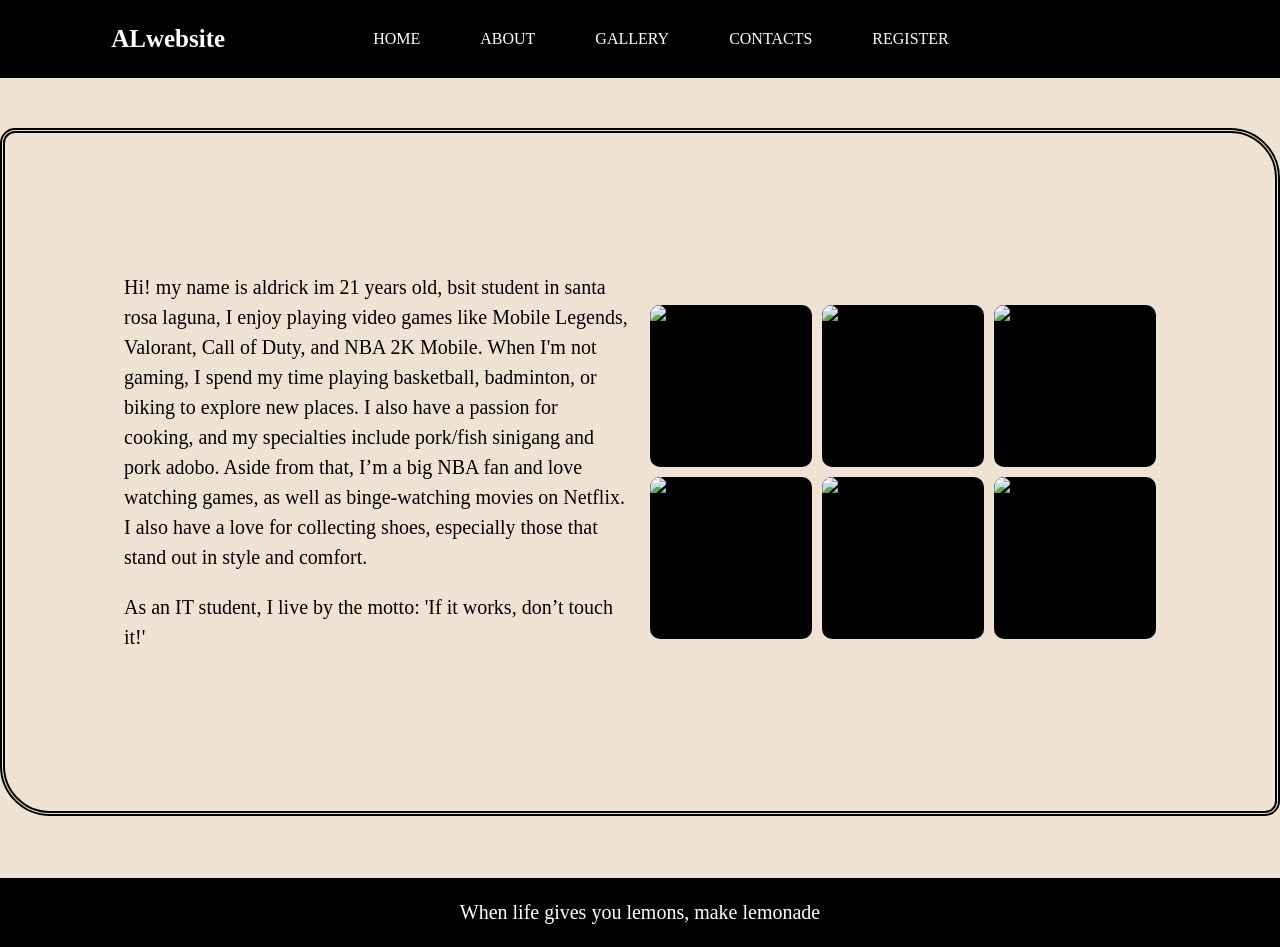
==== aboutme.html @ 7047dbfd "Add files via upload" ====
<!DOCTYPE html>
<html>
    <head>
        <meta charset="UTF-8">
        <meta name="viewport" content="width=device-width, initial-scale=1.0">
        <link rel="stylesheet" href="about.css">
        <title>My Website</title>
        <link rel="icon" type="image/icon" href="Media/logos.png">
    </head>
    <body>
        <div class="navs">
        <ul>
            <div class="logo"><p>ALwebsite</p></div>
            <li><a href="index.html">HOME</a></li>
            <li><a href="aboutme.html">ABOUT</a></li>
            <li><a href="gallerys.html">GALLERY</a></li>
            <li><a href="contacts.html">CONTACTS</a></li>
            <li><a href="registration.html">REGISTER</a></li>
        </ul>
    </div>
        
    
    <div class="container">
        <div class="aboutmee">
            <p>Hi! my name is aldrick im 21 years old, bsit student in santa rosa laguna,
                I enjoy playing video games like Mobile Legends, Valorant, Call of Duty, and NBA 2K Mobile. 
                When I'm not gaming, I spend my time playing basketball, badminton, or biking to explore new places. 
                I also have a passion for cooking, and my specialties include pork/fish sinigang and pork adobo.
                Aside from that, I’m a big NBA fan and love watching games, as well as binge-watching movies on Netflix. 
                I also have a love for collecting shoes, especially those that stand out in style and comfort.</p>
                <p>As an IT student, I live by the motto: 'If it works, don’t touch it!'</p>
        </div>
        <div class="pic">
            <div class="gridss"><img src="Media/mll.jpg" alt="Image 1"></div>
            <div class="gridss"><img src="Media/valo.jpg" alt="Image 2"></div>
            <div class="gridss"><img src="Media/cod.png" alt="Image 3"></div>
            <div class="gridss"><img src="Media/nba2k.jpg" alt="Image 4"></div>
            <div class="gridss"><img src="Media/nba.jpg" alt="Image 5"></div>
            <div class="gridss"><img src="Media/netflix.jpg" alt="Image 6"></div>
        </div>
    </div>
    
        <div class="footer">
            <p>When life gives you lemons, make lemonade</p>
        </div>

    </body>
</html>
---- about.css ----
* {
  box-sizing: border-box;
  align-items: center;
}
body{
  background: #F1E3D3;
  margin: 0;
  background-image: url('Media/color.gif');
  background-size: cover;
}

.container{
  display: grid;
  grid-template-columns: 1fr 1fr;
  gap: 20px;
  align-items: center;
  max-width: 1500px;
  margin: auto;
  margin-top: 50px;
  padding: 119px;
  font-family: 'Patrick Hand', cursive;
  border-style: double;
  border-width: 5px;
  border-radius: 15px 50px;
}

.footer {
  background-color: black;
  color: white;
  margin-top: 62px;
  padding: 3px;
  text-align: center;
  font-size: 20px;
  font-family: 'Patrick Hand', cursive;
}

.logo{
  margin-right: 10%;
  font-family: Georgia, Times, 'Times New Roman', serif;
  font-size: 25px;
  font-weight: bold;
  color: white;
  white-space: nowrap;
}

.aboutmee{
max-width: 600px;
line-height: 1.5;
font-size: 20px;
margin-bottom: 20px;
}

ul {
  list-style-type: none;
  margin: 0;
  padding: 0;
  padding-right: 200px;
  background-color: black;
  display: flex;
  justify-content: center;
  align-items: center;
  gap: 20px;
  flex-wrap: nowrap;
}

li {
  float: none;
  display: inline-block;
}

li a {
  display: block;
  color: white;
  text-align: center;
  padding: 14px 20px;
  text-decoration: none;
}

li a:hover {
  background-color: #333;
}

.pic{
  display: grid;
  grid-template-columns: repeat(3, 1fr);
  gap: 10px;
  max-width: 600px;
  width: 100%;
  margin: 20px auto;
}
.gridss{
  width: 100%;
  aspect-ratio: 1 / 1;
  display: flex;
  align-items: center;
  justify-content: center;
  background-color: black;
  border-radius: 10px;
  overflow: hidden;
}

.gridss img{
  width: 100%;
  height: 100%;
  object-fit: contain;
  border-radius: 10px;
}


@media (max-width: 600px) {
.container {
    grid-template-columns: 1fr;
    text-align: center;
}
}

@media screen and (max-width: 1024px) {
  .logo {
      margin-right: 10%; /* Reduce spacing on smaller screens */
      font-size: 22px; /* Adjust font size */
  }

  ul {
      gap: 10px; /* Reduce gap between menu items */
      padding-right: 50px; /* Prevents overflow */
  }
}

@media screen and (max-width: 768px) {
  ul {
      flex-direction: column; /* Stack menu items vertically */
      padding: 10px 0; /* Add spacing */
  }

  li {
      width: 100%;
      text-align: center;
  }

  li a {
      width: 100%;
      padding: 12px;
  }

  .logo {
      margin: 0 auto; /* Center the logo */
      display: block;
      text-align: center;
  }

  .about {
      font-size: 25px;
      padding: 0 10px;
  }
}

@media screen and (max-width: 480px) {
  .logo {
      font-size: 20px; /* Smaller font for smaller screens */
  }

  .about {
      font-size: 22px;
  }

  li a {
      font-size: 16px;
      padding: 10px;
  }
}

@media (max-width: 768px) {
  .pic {
      grid-template-columns: repeat(3, 1fr); /* Keep 3 columns for tablets */
      max-width: 90%;
  }
  .aboutmee {
      font-size: 18px;
      
  }
}

@media (max-width: 480px) {
  .pic {
      display: grid;
      grid-template-columns: repeat(2, 1fr); /* Change to 2 columns for better spacing */
      gap: 10px; /* Add spacing between items */
      justify-content: center; /* Center the grid */
      align-items: center;
      max-width: 100%;
  }
  .aboutmee {
      font-size: 15px;
      text-align: center; /* Ensure text is centered */
  }
}

@media screen and (max-width:480px){ /* Phone screens */
  .aboutmee{ 
      padding: 15px;
      font-size: 16px;
  }
  .container{ 
      padding: 15px;
      font-size: 16px;
  }
  .pic{ 
    max-width: 100%;
    height: auto;
  }
  
}

@media (max-width: 1024px) { /* Tablets */
  .container {
      display: flex;
      flex-direction: column; /* Ensure stacking */
      align-items: center;
      justify-content: center;
      text-align: center;
      padding: 40px;
  }
  .pic {
      max-width: 400px;
  }
  .aboutmee {
      font-size: 26px;
  }
}

@media (max-width: 768px) { /* Small Tablets and Large Phones */
  .container {
      flex-direction: column;
      align-items: center;
      justify-content: center;
      text-align: center;
      padding: 30px;
  }
  .pic {
      max-width: 350px;
  }
  .aboutmee {
      font-size: 24px;
  }
}
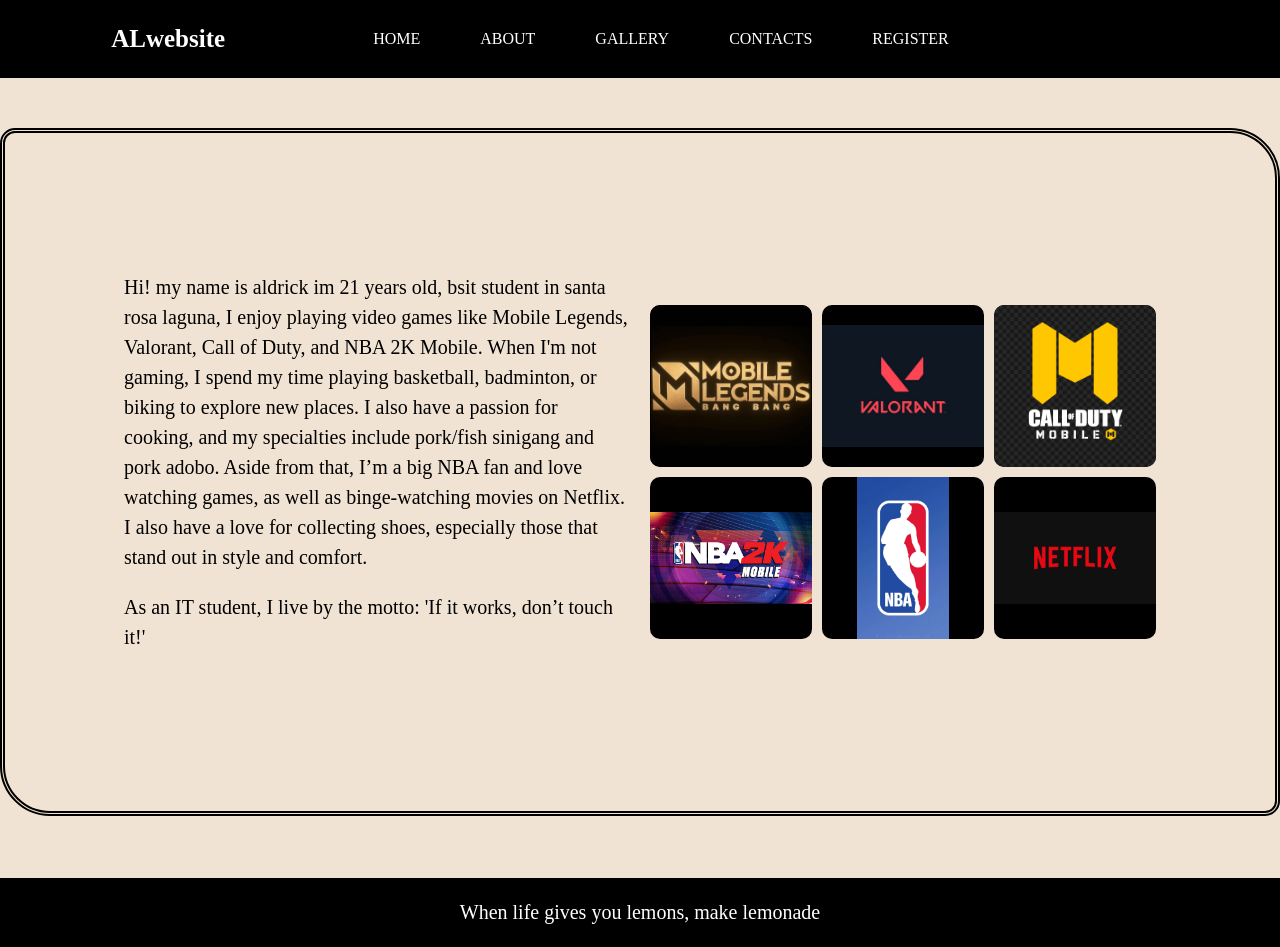
==== commit ac83c390: "aboutme.html" ====
--- a/aboutme.html
+++ b/aboutme.html
@@ -5,7 +5,7 @@
         <meta name="viewport" content="width=device-width, initial-scale=1.0">
         <link rel="stylesheet" href="about.css">
         <title>My Website</title>
-        <link rel="icon" type="image/icon" href="Media/logos.png">
+        <link rel="icon" type="image/icon" href="logos.png">
     </head>
     <body>
         <div class="navs">
@@ -31,12 +31,12 @@
                 <p>As an IT student, I live by the motto: 'If it works, don’t touch it!'</p>
         </div>
         <div class="pic">
-            <div class="gridss"><img src="Media/mll.jpg" alt="Image 1"></div>
-            <div class="gridss"><img src="Media/valo.jpg" alt="Image 2"></div>
-            <div class="gridss"><img src="Media/cod.png" alt="Image 3"></div>
-            <div class="gridss"><img src="Media/nba2k.jpg" alt="Image 4"></div>
-            <div class="gridss"><img src="Media/nba.jpg" alt="Image 5"></div>
-            <div class="gridss"><img src="Media/netflix.jpg" alt="Image 6"></div>
+            <div class="gridss"><img src="mll.jpg" alt="Image 1"></div>
+            <div class="gridss"><img src="valo.jpg" alt="Image 2"></div>
+            <div class="gridss"><img src="cod.png" alt="Image 3"></div>
+            <div class="gridss"><img src="nba2k.jpg" alt="Image 4"></div>
+            <div class="gridss"><img src="nba.jpg" alt="Image 5"></div>
+            <div class="gridss"><img src="netflix.jpg" alt="Image 6"></div>
         </div>
     </div>
     
@@ -45,4 +45,4 @@
         </div>
 
     </body>
-</html>+</html>
